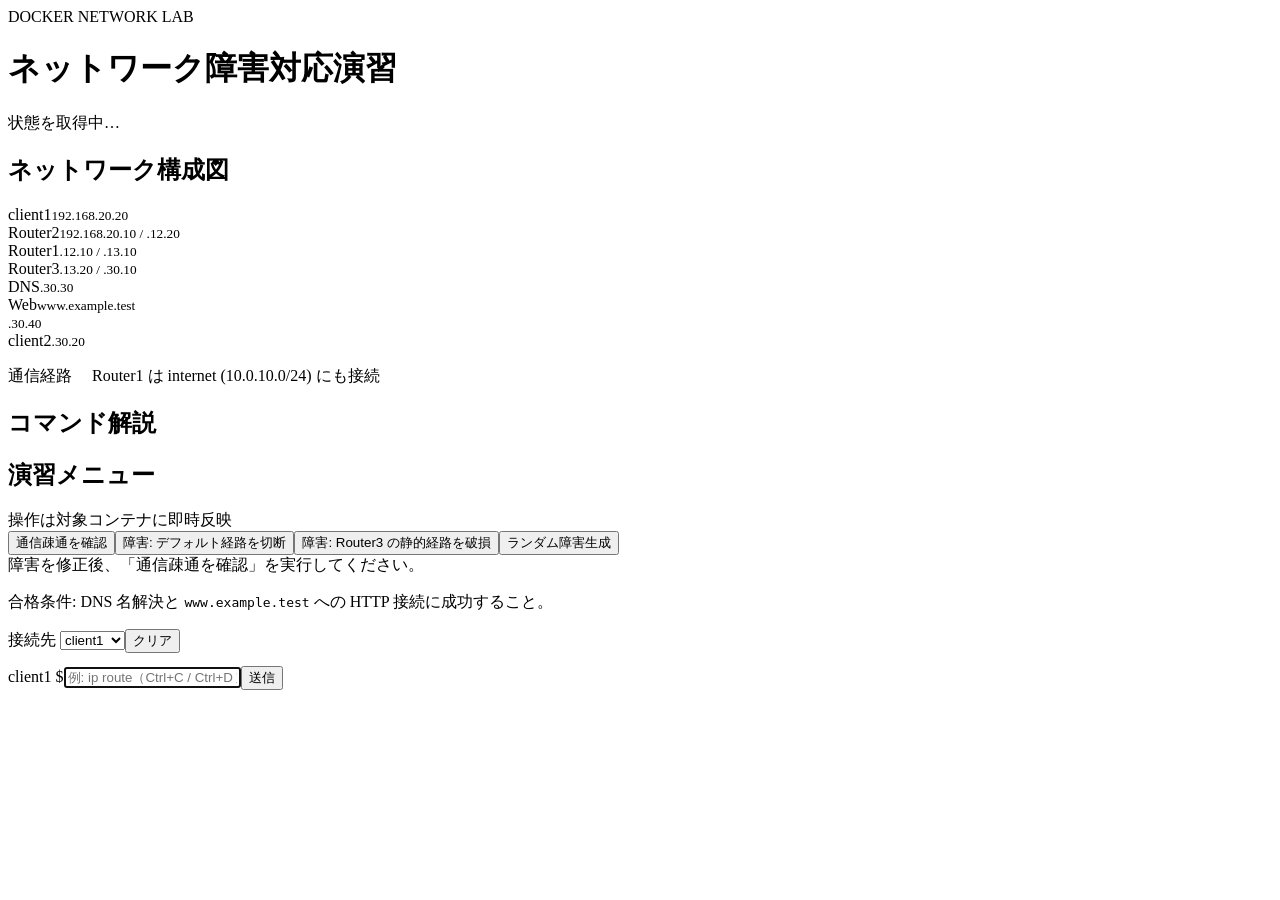
==== lab_ui/static/index.html @ 6b812bb7 "コマンド支援内容分離" ====
<!doctype html>
<html lang="ja">
<head>
  <meta charset="utf-8">
  <meta name="viewport" content="width=device-width, initial-scale=1">
  <title>Network Troubleshooting Lab</title>
  <link rel="stylesheet" href="/static/style.css">
</head>
<body>
  <header><div><span class="eyebrow">DOCKER NETWORK LAB</span><h1>ネットワーク障害対応演習</h1></div><div id="lab-status">状態を取得中…</div></header>
  <main class="dashboard">
    <section class="panel topology"><div class="panel-head"><h2>ネットワーク構成図</h2><!-- <span>client1 から www.example.test へ</span> --></div>
      <div class="diagram" aria-label="ネットワーク構成図">
        <div class="node client">client1<small>192.168.20.20</small></div><i></i><div class="node router">Router2<small>192.168.20.10 / .12.20</small></div><i></i><div class="node router core">Router1<small>.12.10 / .13.10</small></div><i></i><div class="node router">Router3<small>.13.20 / .30.10</small></div><i></i><div class="server-stack"><div class="node service">DNS<small>.30.30</small></div><div class="node service">Web<small>www.example.test<br>.30.40</small></div><div class="node service">client2<small>.30.20</small></div></div>
      </div>
      <p class="legend"><span></span> 通信経路　 Router1 は internet (10.0.10.0/24) にも接続</p>
    </section>
    <section class="panel help"><div class="panel-head"><h2>コマンド解説</h2><span id="command-title"></span></div>
      <div id="help-content"></div>
      <div class="quick-commands"></div>
    </section>
    <section class="panel menu"><div class="panel-head"><h2>演習メニュー</h2><span>操作は対象コンテナに即時反映</span></div>
      <div class="actions"><button class="primary" id="check">通信疎通を確認</button><button id="inject-default">障害: デフォルト経路を切断</button><button id="inject-static">障害: Router3 の静的経路を破損</button><!-- <button id="restore-default">デフォルト経路を復旧</button><button id="restore-static">静的経路を復旧</button> --><button id="inject-random">ランダム障害生成</button></div>
      <div id="result" class="result">障害を修正後、「通信疎通を確認」を実行してください。</div>
      <p class="notice">合格条件: DNS 名解決と <code>www.example.test</code> への HTTP 接続に成功すること。</p>
    </section>
    <section class="panel terminal"><div class="terminal-bar"><label>接続先 <select id="target"><option>client1</option><option>client2</option><option>router1</option><option>router2</option><option>router3</option><option>dns</option><option>web</option></select></label><span id="target-state"></span><button id="clear" class="small">クリア</button></div>
      <pre id="output" aria-live="polite"></pre><form id="terminal-form"><span id="prompt">client1 $</span><input id="command" autocomplete="off" placeholder="例: ip route（Ctrl+C / Ctrl+D 対応）" autofocus><button>送信</button></form>
    </section>
  </main>
  <script src="/static/command-help.js"></script>
  <script src="/static/app.js"></script>
</body></html>
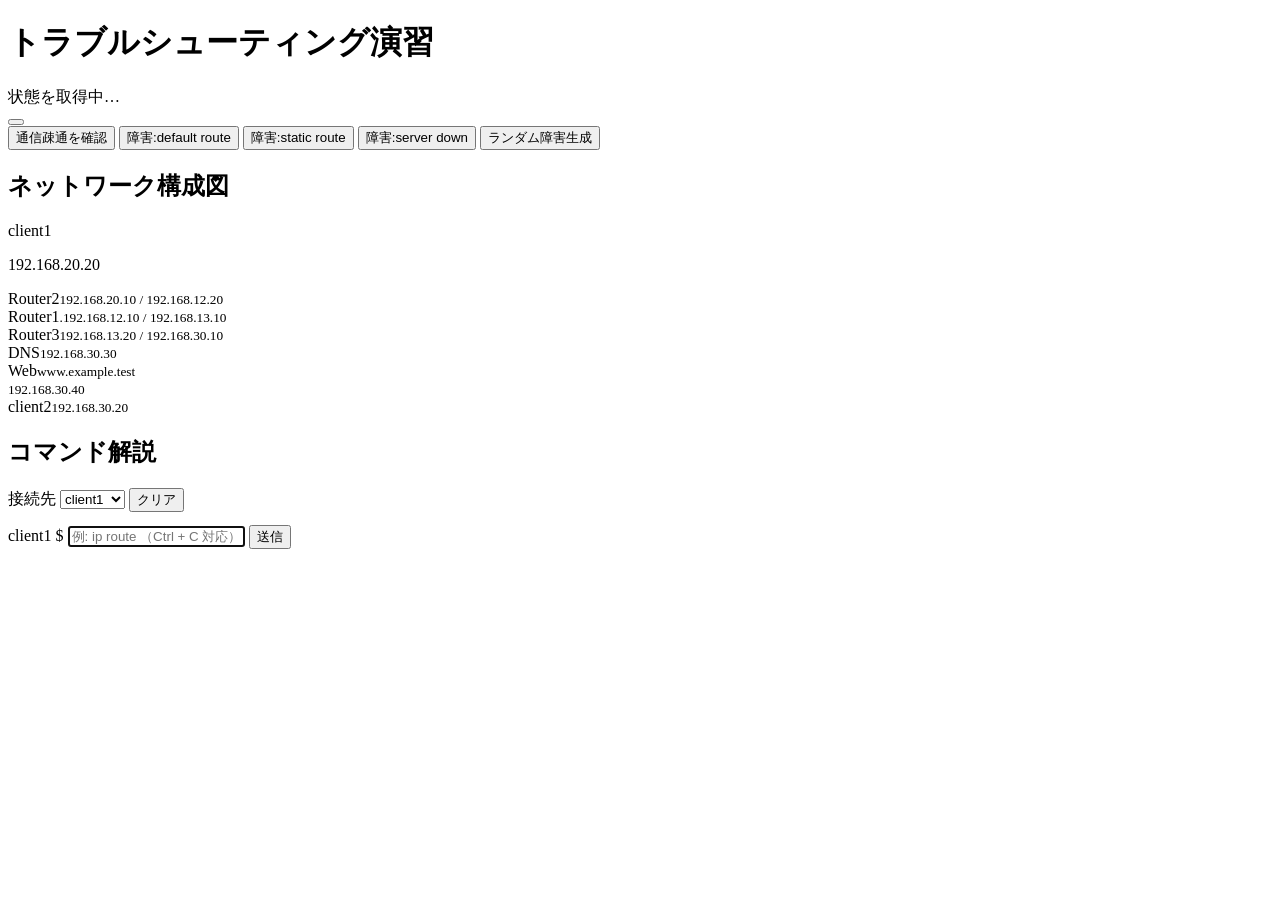
==== commit 89a1eaf2: "ハンバーガーメニュー追加とターミナル画面の拡大" ====
--- a/lab_ui/static/index.html
+++ b/lab_ui/static/index.html
@@ -7,25 +7,88 @@
   <link rel="stylesheet" href="/static/style.css">
 </head>
 <body>
-  <header><div><span class="eyebrow">DOCKER NETWORK LAB</span><h1>ネットワーク障害対応演習</h1></div><div id="lab-status">状態を取得中…</div></header>
+  <header class="header">
+   <div>
+    <!-- <span class="eyebrow">DOCKER NETWORK LAB</span> -->
+     <h1>トラブルシューティング演習</h1>
+   </div>
+   <div id="lab-status">状態を取得中…</div>
+
+   <button class="hamburger-menu" aria-label="メニューを開く" aria-expanded="false" aria-controls="global-menu">
+    <span></span>
+    <span></span>
+    <span></span>
+   </button>
+
+   <nav id="global-menu" class="menu">
+     <div class="actions">
+      <button class="primary" id="check">通信疎通を確認</button>
+      <button id="inject-default">障害:default route</button>
+      <button id="inject-static">障害:static route</button>
+      <button id="inject-server">障害:server down</button>
+      <button id="inject-random">ランダム障害生成</button>
+     </div>
+   </nav>
+
+  </header>
   <main class="dashboard">
-    <section class="panel topology"><div class="panel-head"><h2>ネットワーク構成図</h2><!-- <span>client1 から www.example.test へ</span> --></div>
-      <div class="diagram" aria-label="ネットワーク構成図">
-        <div class="node client">client1<small>192.168.20.20</small></div><i></i><div class="node router">Router2<small>192.168.20.10 / .12.20</small></div><i></i><div class="node router core">Router1<small>.12.10 / .13.10</small></div><i></i><div class="node router">Router3<small>.13.20 / .30.10</small></div><i></i><div class="server-stack"><div class="node service">DNS<small>.30.30</small></div><div class="node service">Web<small>www.example.test<br>.30.40</small></div><div class="node service">client2<small>.30.20</small></div></div>
+    <section class="panel topology">
+     <div class="panel-head">
+      <h2>ネットワーク構成図</h2><!-- <span>client1 から www.example.test へ</span> -->
+     </div>
+     <div class="diagram" aria-label="ネットワーク構成図">
+       <div class="node client">client1<p>192.168.20.20</p></div><i></i>
+       <div class="node router">Router2<small>192.168.20.10 / 192.168.12.20</small></div><i></i>
+       <div class="node router core">Router1<small>.192.168.12.10 / 192.168.13.10</small></div><i></i>
+       <div class="node router">Router3<small>192.168.13.20 / 192.168.30.10</small></div><i></i>
+       <div class="server-stack">
+        <div class="node service">DNS<small>192.168.30.30</small></div>
+        <div class="node service">Web<small>www.example.test<br>192.168.30.40</small></div>
+        <div class="node service">client2<small>192.168.30.20</small></div>
+       </div>
       </div>
-      <p class="legend"><span></span> 通信経路　 Router1 は internet (10.0.10.0/24) にも接続</p>
+      <!-- <p class="legend"><span></span> 通信経路　 Router1 は internet (10.0.10.0/24) にも接続</p> -->
     </section>
-    <section class="panel help"><div class="panel-head"><h2>コマンド解説</h2><span id="command-title"></span></div>
+    <section class="panel help">
+     <div class="panel-head">
+      <h2>コマンド解説</h2><span id="command-title"></span>
+     </div>
       <div id="help-content"></div>
       <div class="quick-commands"></div>
     </section>
-    <section class="panel menu"><div class="panel-head"><h2>演習メニュー</h2><span>操作は対象コンテナに即時反映</span></div>
-      <div class="actions"><button class="primary" id="check">通信疎通を確認</button><button id="inject-default">障害: デフォルト経路を切断</button><button id="inject-static">障害: Router3 の静的経路を破損</button><!-- <button id="restore-default">デフォルト経路を復旧</button><button id="restore-static">静的経路を復旧</button> --><button id="inject-random">ランダム障害生成</button></div>
+    <!-- <section class="panel menu">
+     <div class="panel-head"><h2>演習メニュー</h2><span>操作は対象コンテナに即時反映</span></div>
+      <div class="actions">
+       <button class="primary" id="check">通信疎通を確認</button>
+       <button id="inject-default">障害: default route</button>
+       <button id="inject-static">障害: static route</button>
+  <!-- <button id="restore-default">デフォルト経路を復旧</button>
+       <button id="restore-static">静的経路を復旧</button> ->
+       <button id="inject-server">障害：server down</button>
+       <button id="inject-random">ランダム障害生成</button>
+      </div>
       <div id="result" class="result">障害を修正後、「通信疎通を確認」を実行してください。</div>
       <p class="notice">合格条件: DNS 名解決と <code>www.example.test</code> への HTTP 接続に成功すること。</p>
-    </section>
-    <section class="panel terminal"><div class="terminal-bar"><label>接続先 <select id="target"><option>client1</option><option>client2</option><option>router1</option><option>router2</option><option>router3</option><option>dns</option><option>web</option></select></label><span id="target-state"></span><button id="clear" class="small">クリア</button></div>
-      <pre id="output" aria-live="polite"></pre><form id="terminal-form"><span id="prompt">client1 $</span><input id="command" autocomplete="off" placeholder="例: ip route（Ctrl+C / Ctrl+D 対応）" autofocus><button>送信</button></form>
+    </section> -->
+    <section class="panel terminal">
+     <div class="terminal-bar">
+      <label>接続先 <select id="target">
+       <option>client1</option>
+       <option>client2</option>
+       <option>router1</option>
+       <option>router2</option>
+       <option>router3</option>
+       <option>dns</option>
+       <option>web</option></select>
+      </label><span id="target-state"></span>
+       <button id="clear" class="small">クリア</button>
+     </div>
+      <pre id="output" aria-live="polite"></pre>
+       <form id="terminal-form">
+        <span id="prompt">client1 $</span>
+        <input id="command" autocomplete="off" placeholder="例: ip route （Ctrl + C 対応）" autofocus>
+        <button>送信</button>
+       </form>
     </section>
   </main>
   <script src="/static/command-help.js"></script>
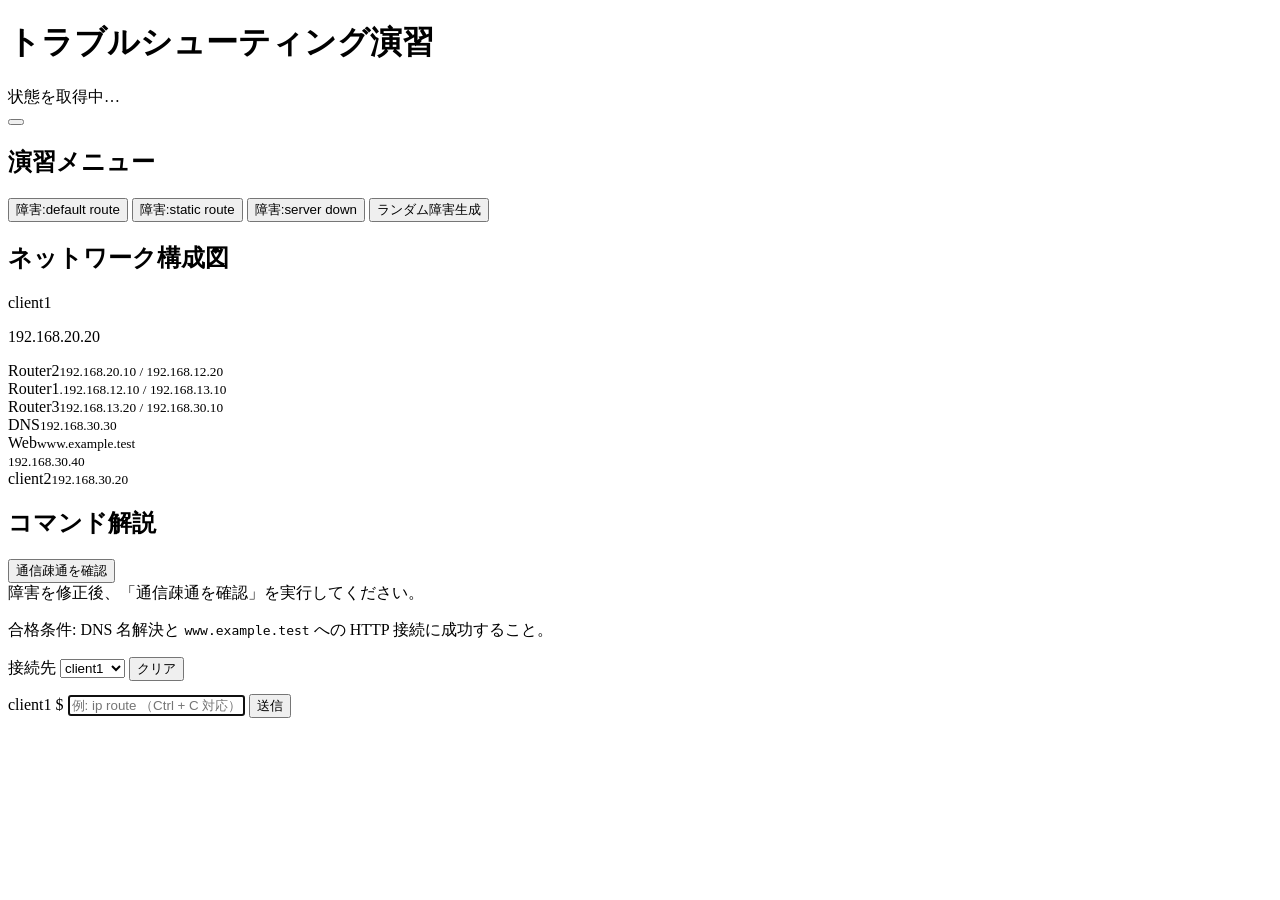
==== commit 040a3973: "ハンバーガーメニュー微調整" ====
--- a/lab_ui/static/index.html
+++ b/lab_ui/static/index.html
@@ -21,13 +21,14 @@
    </button>
 
    <nav id="global-menu" class="menu">
-     <div class="actions">
-      <button class="primary" id="check">通信疎通を確認</button>
-      <button id="inject-default">障害:default route</button>
-      <button id="inject-static">障害:static route</button>
-      <button id="inject-server">障害:server down</button>
-      <button id="inject-random">ランダム障害生成</button>
-     </div>
+      <div class="actions">
+       <div class="panel-head"><h2>演習メニュー</h2></div>
+       <!-- <button class="primary" id="check">通信疎通を確認</button> -->
+       <button id="inject-default">障害:default route</button>
+       <button id="inject-static">障害:static route</button>
+       <button id="inject-server">障害:server down</button>
+       <button id="inject-random">ランダム障害生成</button>
+      </div>
    </nav>
 
   </header>
@@ -56,20 +57,20 @@
       <div id="help-content"></div>
       <div class="quick-commands"></div>
     </section>
-    <!-- <section class="panel menu">
-     <div class="panel-head"><h2>演習メニュー</h2><span>操作は対象コンテナに即時反映</span></div>
+    <section class="panel menu">
+     <!-- <div class="panel-head"><h2>演習メニュー</h2><span>操作は対象コンテナに即時反映</span></div> -->
       <div class="actions">
        <button class="primary" id="check">通信疎通を確認</button>
-       <button id="inject-default">障害: default route</button>
+       <!-- <button id="inject-default">障害: default route</button>
        <button id="inject-static">障害: static route</button>
   <!-- <button id="restore-default">デフォルト経路を復旧</button>
        <button id="restore-static">静的経路を復旧</button> ->
        <button id="inject-server">障害：server down</button>
-       <button id="inject-random">ランダム障害生成</button>
+       <button id="inject-random">ランダム障害生成</button> -->
       </div>
       <div id="result" class="result">障害を修正後、「通信疎通を確認」を実行してください。</div>
       <p class="notice">合格条件: DNS 名解決と <code>www.example.test</code> への HTTP 接続に成功すること。</p>
-    </section> -->
+    </section>
     <section class="panel terminal">
      <div class="terminal-bar">
       <label>接続先 <select id="target">
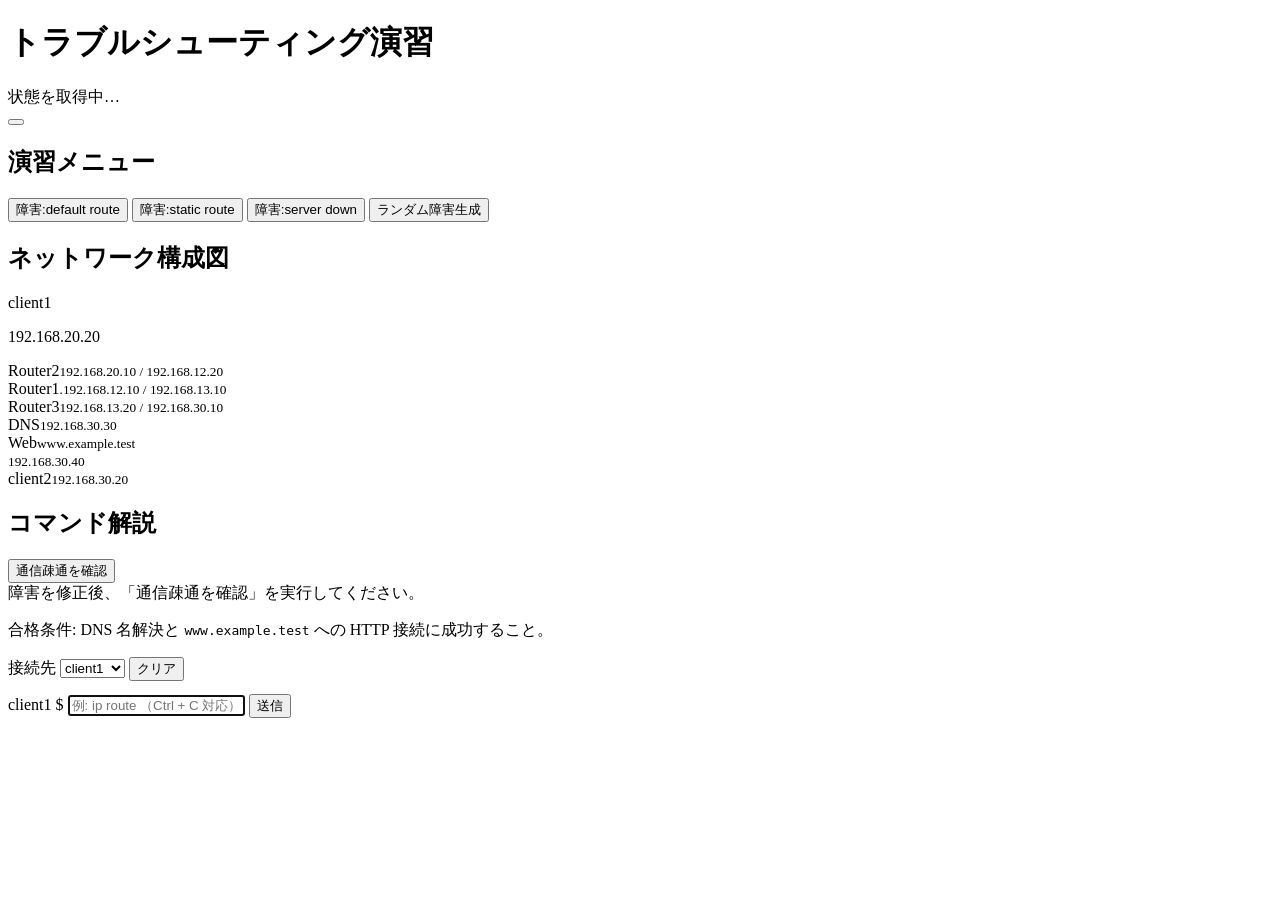
==== commit d6c76dfa: "画面右側の配置調整" ====
--- a/lab_ui/static/index.html
+++ b/lab_ui/static/index.html
@@ -7,6 +7,7 @@
   <link rel="stylesheet" href="/static/style.css">
 </head>
 <body>
+
   <header class="header">
    <div>
     <!-- <span class="eyebrow">DOCKER NETWORK LAB</span> -->
@@ -30,9 +31,10 @@
        <button id="inject-random">ランダム障害生成</button>
       </div>
    </nav>
+  </header>
 
-  </header>
   <main class="dashboard">
+   <div class="left-area">
     <section class="panel topology">
      <div class="panel-head">
       <h2>ネットワーク構成図</h2><!-- <span>client1 から www.example.test へ</span> -->
@@ -50,6 +52,7 @@
       </div>
       <!-- <p class="legend"><span></span> 通信経路　 Router1 は internet (10.0.10.0/24) にも接続</p> -->
     </section>
+
     <section class="panel help">
      <div class="panel-head">
       <h2>コマンド解説</h2><span id="command-title"></span>
@@ -57,7 +60,10 @@
       <div id="help-content"></div>
       <div class="quick-commands"></div>
     </section>
-    <section class="panel menu">
+   </div>
+
+    <div class="right-area">
+    <section class="panel check">
      <!-- <div class="panel-head"><h2>演習メニュー</h2><span>操作は対象コンテナに即時反映</span></div> -->
       <div class="actions">
        <button class="primary" id="check">通信疎通を確認</button>
@@ -71,6 +77,7 @@
       <div id="result" class="result">障害を修正後、「通信疎通を確認」を実行してください。</div>
       <p class="notice">合格条件: DNS 名解決と <code>www.example.test</code> への HTTP 接続に成功すること。</p>
     </section>
+
     <section class="panel terminal">
      <div class="terminal-bar">
       <label>接続先 <select id="target">
@@ -91,7 +98,9 @@
         <button>送信</button>
        </form>
     </section>
+    </div>
   </main>
+
   <script src="/static/command-help.js"></script>
   <script src="/static/app.js"></script>
 </body></html>
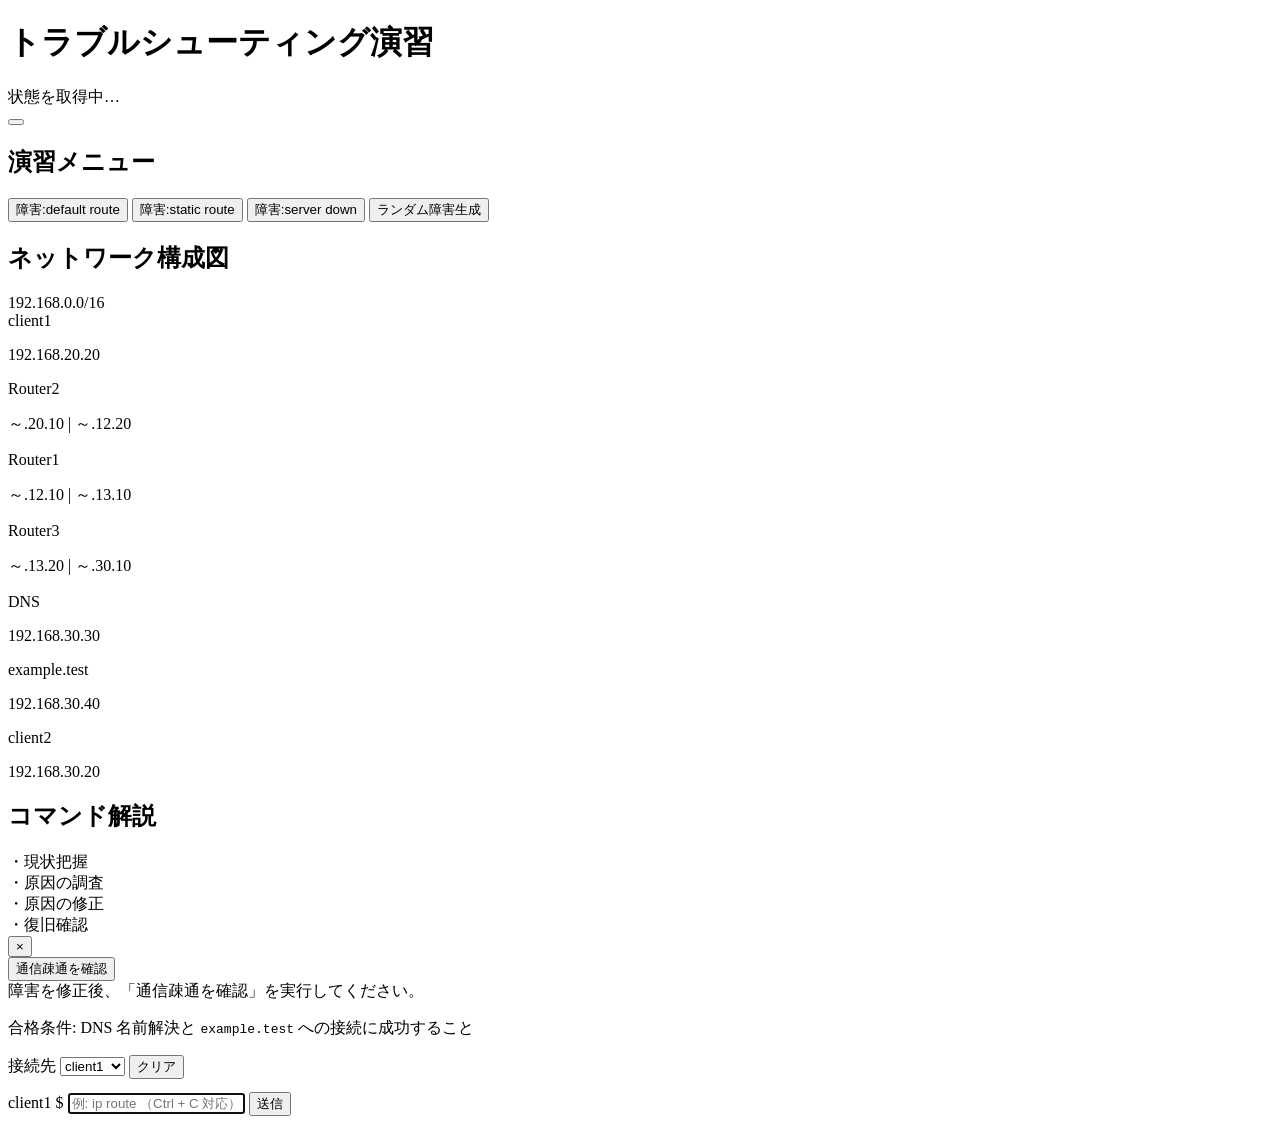
==== commit 9eb66705: "コマンド解説を一連の流れに対応" ====
--- a/lab_ui/static/index.html
+++ b/lab_ui/static/index.html
@@ -40,25 +40,53 @@
       <h2>ネットワーク構成図</h2><!-- <span>client1 から www.example.test へ</span> -->
      </div>
      <div class="diagram" aria-label="ネットワーク構成図">
+      <div class="subnet">
+       <div class="subnet-title">192.168.0.0/16</div>
        <div class="node client">client1<p>192.168.20.20</p></div><i></i>
-       <div class="node router">Router2<small>192.168.20.10 / 192.168.12.20</small></div><i></i>
-       <div class="node router core">Router1<small>.192.168.12.10 / 192.168.13.10</small></div><i></i>
-       <div class="node router">Router3<small>192.168.13.20 / 192.168.30.10</small></div><i></i>
+        <!-- <div class="fukidashi">
+         <div>フキダシ</div>
+        </div> -->
+       <div class="node router">Router2<p>～.20.10 | ～.12.20</p></div><i></i>
+       <div class="node router core">Router1<p>～.12.10 | ～.13.10</p></div><i></i>
+       <div class="node router">Router3<p>～.13.20 | ～.30.10</p></div><i></i>
        <div class="server-stack">
-        <div class="node service">DNS<small>192.168.30.30</small></div>
-        <div class="node service">Web<small>www.example.test<br>192.168.30.40</small></div>
-        <div class="node service">client2<small>192.168.30.20</small></div>
+        <div class="node service">DNS<p>192.168.30.30</p></div>
+        <div class="node service">example.test<p>192.168.30.40</p></div>
+        <div class="node service">client2<p>192.168.30.20</p></div>
        </div>
+      </div>
       </div>
       <!-- <p class="legend"><span></span> 通信経路　 Router1 は internet (10.0.10.0/24) にも接続</p> -->
     </section>
 
     <section class="panel help">
      <div class="panel-head">
-      <h2>コマンド解説</h2><span id="command-title"></span>
+      <h2>コマンド解説</h2>
+       <!-- <span id="command-title"></span> -->
      </div>
-      <div id="help-content"></div>
-      <div class="quick-commands"></div>
+     <div class="command-group">
+      <div class="commands-type">・現状把握</div>
+      <div id="situation" class="quick-commands"></div>
+     </div>
+
+     <div class="command-group">
+      <div class="commands-type">・原因の調査</div>
+      <div id="survey" class="quick-commands"></div>
+     </div>
+
+     <div class="command-group">
+      <div class="commands-type">・原因の修正</div>
+      <div id="fix" class="quick-commands"></div>
+     </div>
+
+     <div class="command-group">
+      <div class="commands-type">・復旧確認</div>
+      <div id="check" class="quick-commands"></div>
+     </div>
+      <div id="help-popup">
+       <button id="help-close">×</button>
+       <div id="help-popup-content"></div>
+      </div>
     </section>
    </div>
 
@@ -66,7 +94,7 @@
     <section class="panel check">
      <!-- <div class="panel-head"><h2>演習メニュー</h2><span>操作は対象コンテナに即時反映</span></div> -->
       <div class="actions">
-       <button class="primary" id="check">通信疎通を確認</button>
+       <button class="primary" id="resultCheck">通信疎通を確認</button>
        <!-- <button id="inject-default">障害: default route</button>
        <button id="inject-static">障害: static route</button>
   <!-- <button id="restore-default">デフォルト経路を復旧</button>
@@ -75,7 +103,7 @@
        <button id="inject-random">ランダム障害生成</button> -->
       </div>
       <div id="result" class="result">障害を修正後、「通信疎通を確認」を実行してください。</div>
-      <p class="notice">合格条件: DNS 名解決と <code>www.example.test</code> への HTTP 接続に成功すること。</p>
+      <p class="notice">合格条件: DNS 名前解決と <code>example.test</code> への接続に成功すること</p>
     </section>
 
     <section class="panel terminal">
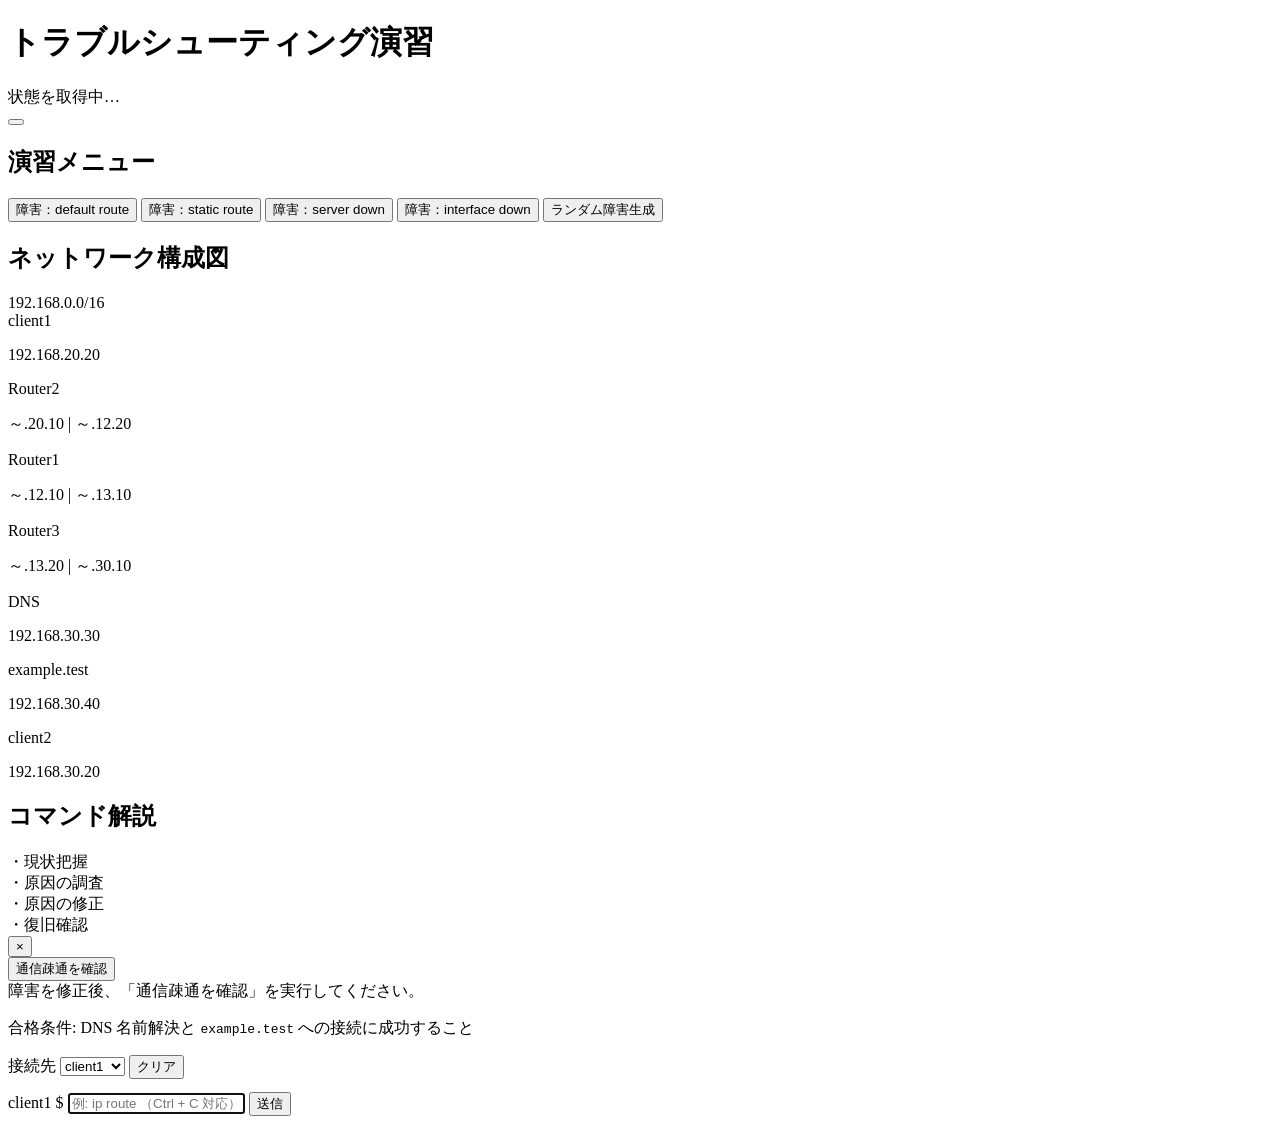
==== commit d6816011: "インターフェース障害追加" ====
--- a/lab_ui/static/index.html
+++ b/lab_ui/static/index.html
@@ -25,9 +25,10 @@
       <div class="actions">
        <div class="panel-head"><h2>演習メニュー</h2></div>
        <!-- <button class="primary" id="check">通信疎通を確認</button> -->
-       <button id="inject-default">障害:default route</button>
-       <button id="inject-static">障害:static route</button>
-       <button id="inject-server">障害:server down</button>
+       <button id="inject-default">障害：default route</button>
+       <button id="inject-static">障害：static route</button>
+       <button id="inject-server">障害：server down</button>
+       <button id="inject-interface">障害：interface down</button>
        <button id="inject-random">ランダム障害生成</button>
       </div>
    </nav>
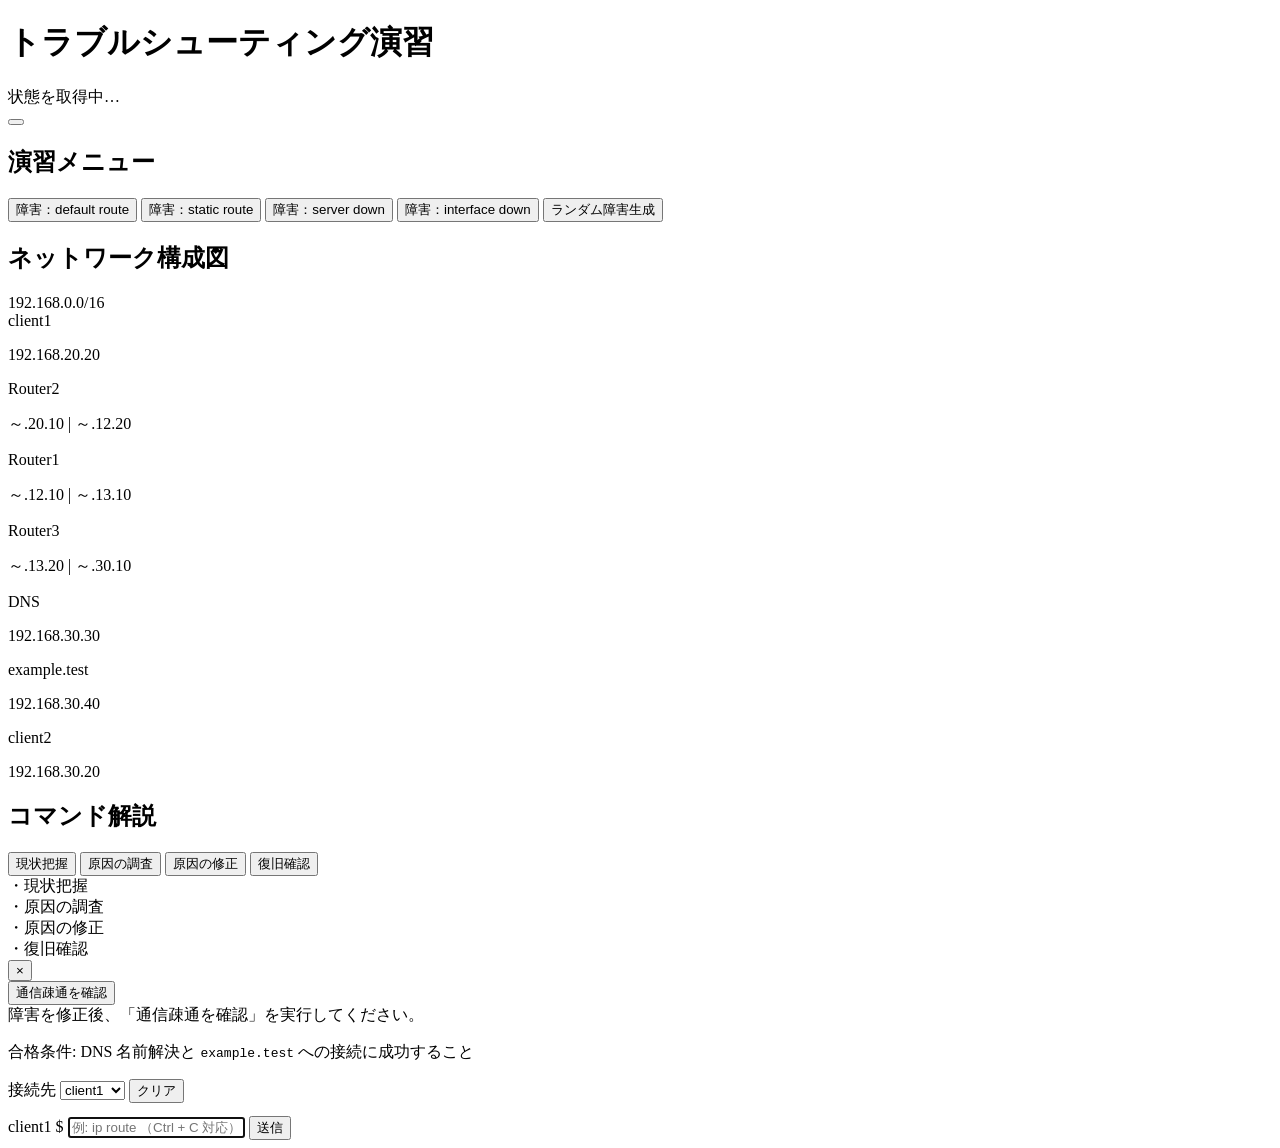
==== commit 009758e2: "コマンド解説の流れの選択" ====
--- a/lab_ui/static/index.html
+++ b/lab_ui/static/index.html
@@ -65,25 +65,44 @@
       <h2>コマンド解説</h2>
        <!-- <span id="command-title"></span> -->
      </div>
-     <div class="command-group">
-      <div class="commands-type">・現状把握</div>
-      <div id="situation" class="quick-commands"></div>
+
+     <div class="process">
+      <button class="process-button" id="process-situation">現状把握</button>
+      <button class="process-button" id="process-survey">原因の調査</button>
+      <button class="process-button" id="process-fix">原因の修正</button>
+      <button class="process-button" id="process-check">復旧確認</button>
      </div>
 
-     <div class="command-group">
-      <div class="commands-type">・原因の調査</div>
-      <div id="survey" class="quick-commands"></div>
+     <div class="screen">
+      <div class="situation-screen"> 
+       <div class="command-group">
+        <div class="commands-type">・現状把握</div>
+        <div id="situation" class="quick-commands"></div>
+       </div>
+      </div>
+
+     <div class="survey-screen">
+      <div class="command-group">
+       <div class="commands-type">・原因の調査</div>
+       <div id="survey" class="quick-commands"></div>
+      </div>
      </div>
 
-     <div class="command-group">
-      <div class="commands-type">・原因の修正</div>
-      <div id="fix" class="quick-commands"></div>
+     <div class="fix-screen">
+      <div class="command-group">
+       <div class="commands-type">・原因の修正</div>
+       <div id="fix" class="quick-commands"></div>
+      </div>
      </div>
 
-     <div class="command-group">
-      <div class="commands-type">・復旧確認</div>
-      <div id="check" class="quick-commands"></div>
+     <div class="check-screen">
+      <div class="command-group">
+       <div class="commands-type">・復旧確認</div>
+       <div id="check" class="quick-commands"></div>
+      </div>
      </div>
+    </div>
+
       <div id="help-popup">
        <button id="help-close">×</button>
        <div id="help-popup-content"></div>
